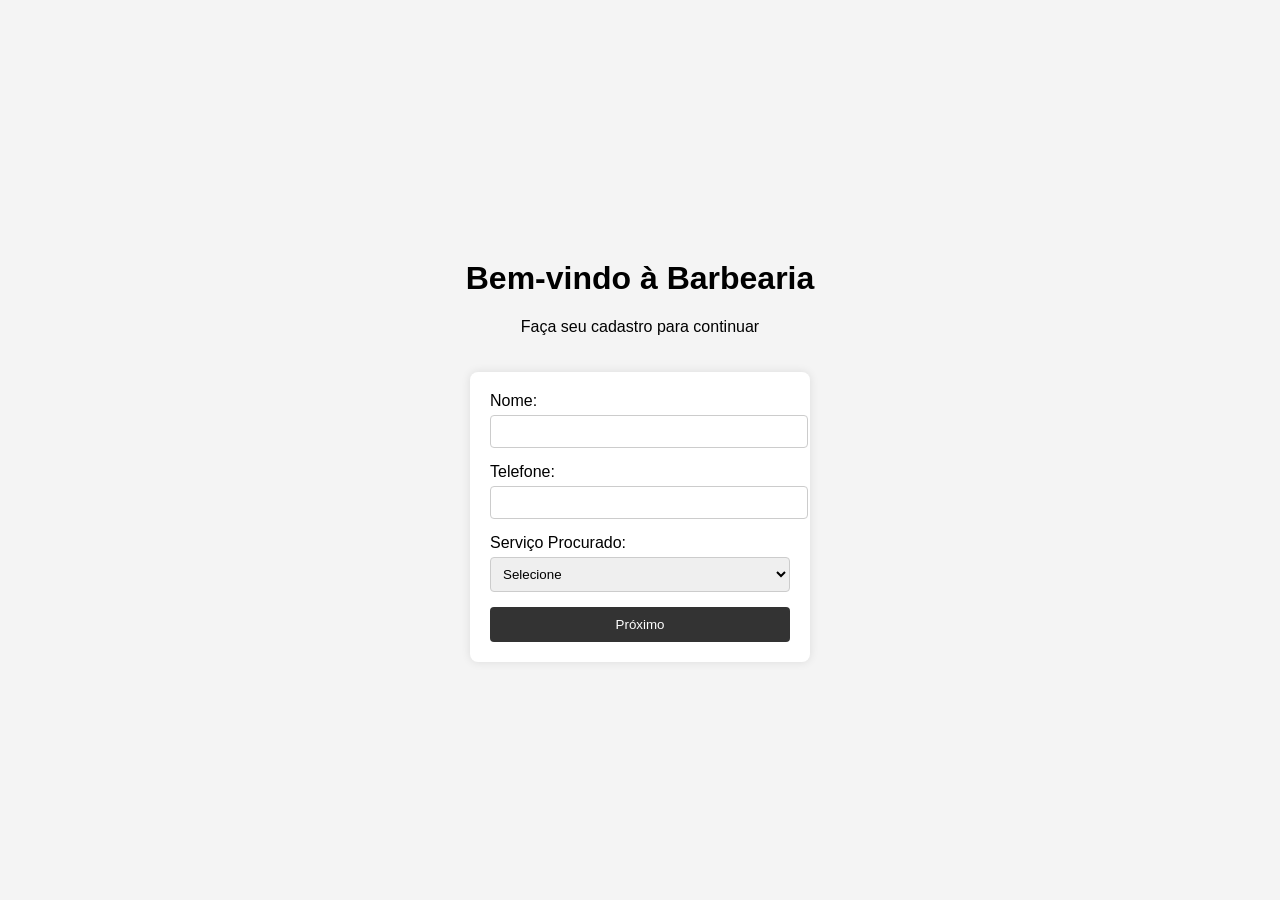
==== index.html @ 822decba "Add files via upload" ====
<!DOCTYPE html>
<html lang="pt-BR">
<head>
    <meta charset="UTF-8">
    <meta name="viewport" content="width=device-width, initial-scale=1.0">
    <title>Barbearia - Cadastro</title>
    <link rel="stylesheet" href="style1.css">
</head>
<body>
    <header>
        <h1>Bem-vindo à Barbearia</h1>
        <p>Faça seu cadastro para continuar</p>
    </header>
    <main>
        <form id="cadastroForm">
            <label for="nome">Nome:</label>
            <input type="text" id="nome" required>

            <label for="telefone">Telefone:</label>
            <input type="tel" id="telefone" required>

            <label for="servico">Serviço Procurado:</label>
            <select id="servico" required>
                <option value="">Selecione</option>
                <option value="Barba">Barba</option>
                <option value="Sombrancelha">Sombrancelha</option>
                <option value="Cortes">Cortes</option>
                <option value="Pigmentação">Pigmentação</option>
                <option value="Luzes">Luzes</option>
                <option value="Platinados">Platinados</option>
                <option value="Outros">Outros</option>
            </select>

            <button type="submit">Próximo</button>
        </form>
    </main>
    <script src="script1.js"></script>
</body>
</html>
---- style1.css ----
body {
    font-family: Arial, sans-serif;
    margin: 0;
    padding: 0;
    background-color: #f4f4f4;
    display: flex;
    flex-direction: column;
    align-items: center;
    justify-content: center;
    height: 100vh;
}

header {
    text-align: center;
    margin-bottom: 20px;
}

form {
    background: white;
    padding: 20px;
    border-radius: 8px;
    box-shadow: 0 0 10px rgba(0,0,0,0.1);
    width: 300px;
}

label {
    display: block;
    margin-bottom: 5px;
}

input, select {
    width: 100%;
    padding: 8px;
    margin-bottom: 15px;
    border: 1px solid #ccc;
    border-radius: 4px;
}

button {
    width: 100%;
    padding: 10px;
    background-color: #333;
    color: white;
    border: none;
    border-radius: 4px;
    cursor: pointer;
}

button:hover {
    background-color: #555;
}
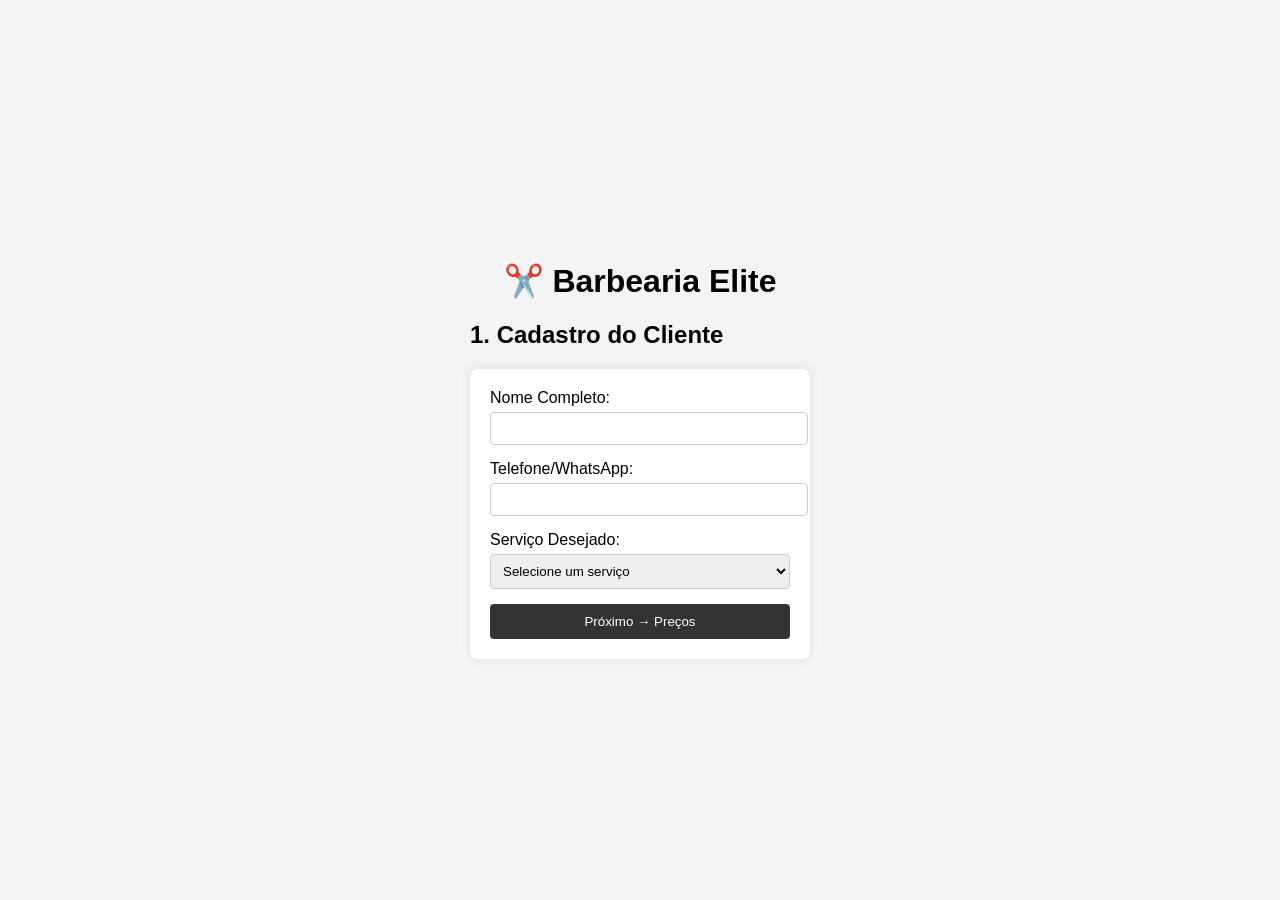
==== commit 5746ebdd: "Update index.html" ====
--- a/index.html
+++ b/index.html
@@ -3,37 +3,51 @@
 <head>
     <meta charset="UTF-8">
     <meta name="viewport" content="width=device-width, initial-scale=1.0">
-    <title>Barbearia - Cadastro</title>
+    <title>Barbearia Elite - Cadastro</title>
     <link rel="stylesheet" href="style1.css">
 </head>
 <body>
-    <header>
-        <h1>Bem-vindo à Barbearia</h1>
-        <p>Faça seu cadastro para continuar</p>
-    </header>
-    <main>
-        <form id="cadastroForm">
-            <label for="nome">Nome:</label>
-            <input type="text" id="nome" required>
+    <div class="container">
+        <header>
+            <div class="logo">
+                <h1>✂️ Barbearia Elite</h1>
+            </div>
+        </header>
 
-            <label for="telefone">Telefone:</label>
-            <input type="tel" id="telefone" required>
+        <main class="form-container">
+            <div class="form-card">
+                <h2>1. Cadastro do Cliente</h2>
+                <form id="cadastroForm">
+                    <div class="input-group">
+                        <label for="nome">Nome Completo:</label>
+                        <input type="text" id="nome" name="nome" required>
+                    </div>
+                    
+                    <div class="input-group">
+                        <label for="telefone">Telefone/WhatsApp:</label>
+                        <input type="tel" id="telefone" name="telefone" required>
+                    </div>
 
-            <label for="servico">Serviço Procurado:</label>
-            <select id="servico" required>
-                <option value="">Selecione</option>
-                <option value="Barba">Barba</option>
-                <option value="Sombrancelha">Sombrancelha</option>
-                <option value="Cortes">Cortes</option>
-                <option value="Pigmentação">Pigmentação</option>
-                <option value="Luzes">Luzes</option>
-                <option value="Platinados">Platinados</option>
-                <option value="Outros">Outros</option>
-            </select>
+                    <div class="input-group">
+                        <label>Serviço Desejado:</label>
+                        <select id="servico" name="servico" required>
+                            <option value="">Selecione um serviço</option>
+                            <option value="Barba">✂️ Barba</option>
+                            <option value="Sombrancelha">✨ Sombrancelha</option>
+                            <option value="Cortes">💇‍♂️ Cortes</option>
+                            <option value="Pigmentação">🎨 Pigmentação</option>
+                            <option value="Luzes">🌟 Luzes</option>
+                            <option value="Platinados">⭐ Platinados</option>
+                            <option value="Outros">❓ Outros</option>
+                        </select>
+                    </div>
 
-            <button type="submit">Próximo</button>
-        </form>
-    </main>
+                    <button type="submit" class="btn-next">Próximo → Preços</button>
+                </form>
+            </div>
+        </main>
+    </div>
+
     <script src="script1.js"></script>
 </body>
-</html>+</html>
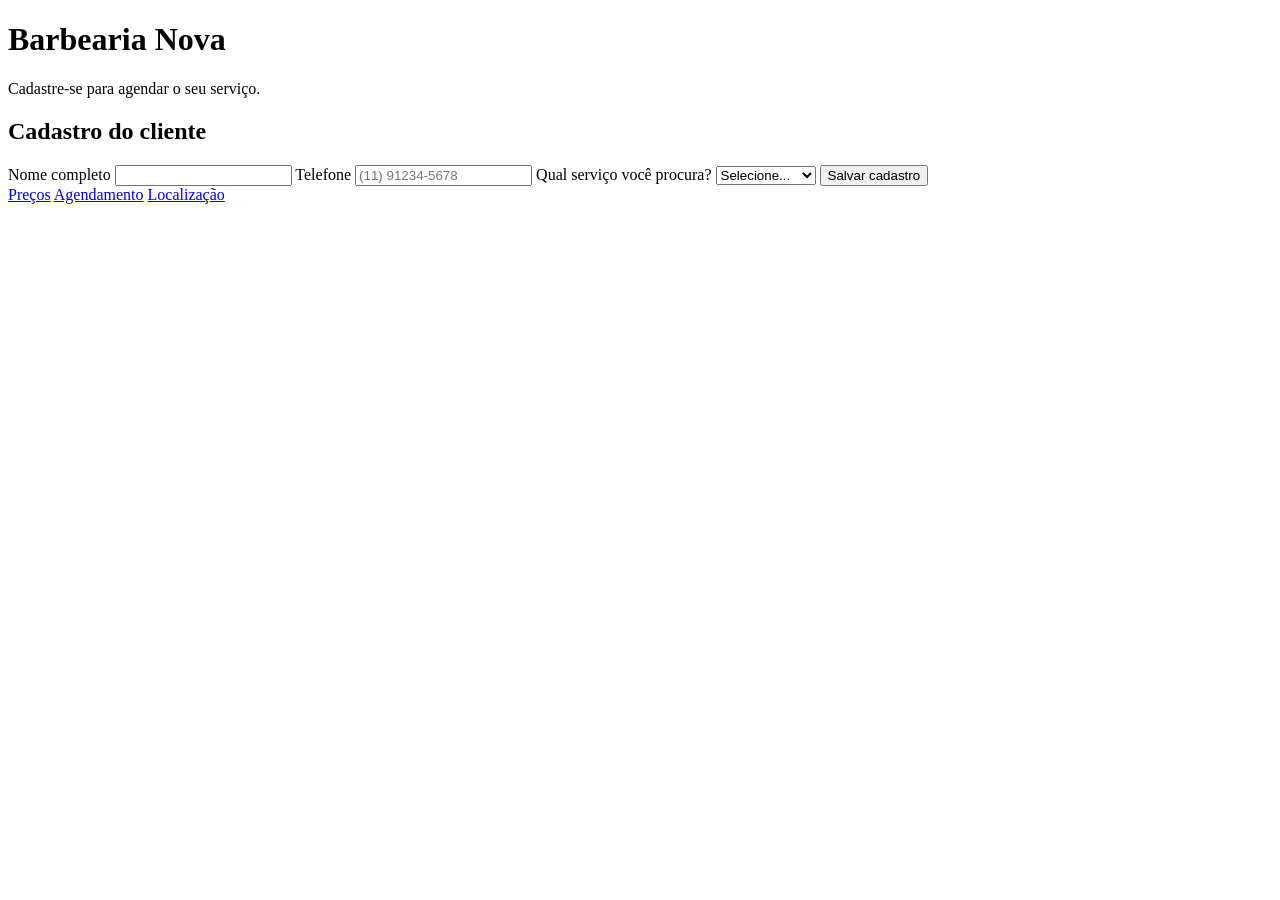
==== commit 31631905: "Add files via upload" ====
--- a/index.html
+++ b/index.html
@@ -1,53 +1,50 @@
 <!DOCTYPE html>
 <html lang="pt-BR">
 <head>
-    <meta charset="UTF-8">
-    <meta name="viewport" content="width=device-width, initial-scale=1.0">
-    <title>Barbearia Elite - Cadastro</title>
-    <link rel="stylesheet" href="style1.css">
+  <meta charset="UTF-8">
+  <meta name="viewport" content="width=device-width, initial-scale=1.0">
+  <title>Barbearia - Cadastro</title>
+  <link rel="stylesheet" href="css/style.css">
 </head>
 <body>
-    <div class="container">
-        <header>
-            <div class="logo">
-                <h1>✂️ Barbearia Elite</h1>
-            </div>
-        </header>
+  <header>
+    <h1>Barbearia Nova</h1>
+    <p>Cadastre-se para agendar o seu serviço.</p>
+  </header>
 
-        <main class="form-container">
-            <div class="form-card">
-                <h2>1. Cadastro do Cliente</h2>
-                <form id="cadastroForm">
-                    <div class="input-group">
-                        <label for="nome">Nome Completo:</label>
-                        <input type="text" id="nome" name="nome" required>
-                    </div>
-                    
-                    <div class="input-group">
-                        <label for="telefone">Telefone/WhatsApp:</label>
-                        <input type="tel" id="telefone" name="telefone" required>
-                    </div>
+  <main>
+    <section class="card">
+      <h2>Cadastro do cliente</h2>
+      <form id="formCadastro">
+        <label for="nome">Nome completo</label>
+        <input type="text" id="nome" name="nome" required>
 
-                    <div class="input-group">
-                        <label>Serviço Desejado:</label>
-                        <select id="servico" name="servico" required>
-                            <option value="">Selecione um serviço</option>
-                            <option value="Barba">✂️ Barba</option>
-                            <option value="Sombrancelha">✨ Sombrancelha</option>
-                            <option value="Cortes">💇‍♂️ Cortes</option>
-                            <option value="Pigmentação">🎨 Pigmentação</option>
-                            <option value="Luzes">🌟 Luzes</option>
-                            <option value="Platinados">⭐ Platinados</option>
-                            <option value="Outros">❓ Outros</option>
-                        </select>
-                    </div>
+        <label for="telefone">Telefone</label>
+        <input type="tel" id="telefone" name="telefone" placeholder="(11) 91234-5678" required>
 
-                    <button type="submit" class="btn-next">Próximo → Preços</button>
-                </form>
-            </div>
-        </main>
-    </div>
+        <label for="servico">Qual serviço você procura?</label>
+        <select id="servico" name="servico" required>
+          <option value="">Selecione...</option>
+          <option value="Barba">Barba</option>
+          <option value="Sobrancelha">Sobrancelha</option>
+          <option value="Cortes">Cortes</option>
+          <option value="Pigmentação">Pigmentação</option>
+          <option value="Luzes">Luzes</option>
+          <option value="Platinados">Platinados</option>
+          <option value="Outros">Outros</option>
+        </select>
 
-    <script src="script1.js"></script>
+        <button type="submit">Salvar cadastro</button>
+      </form>
+    </section>
+
+    <nav class="menu">
+      <a href="prices.html">Preços</a>
+      <a href="schedule.html">Agendamento</a>
+      <a href="location.html">Localização</a>
+    </nav>
+  </main>
+
+  <script src="js/script.js"></script>
 </body>
 </html>
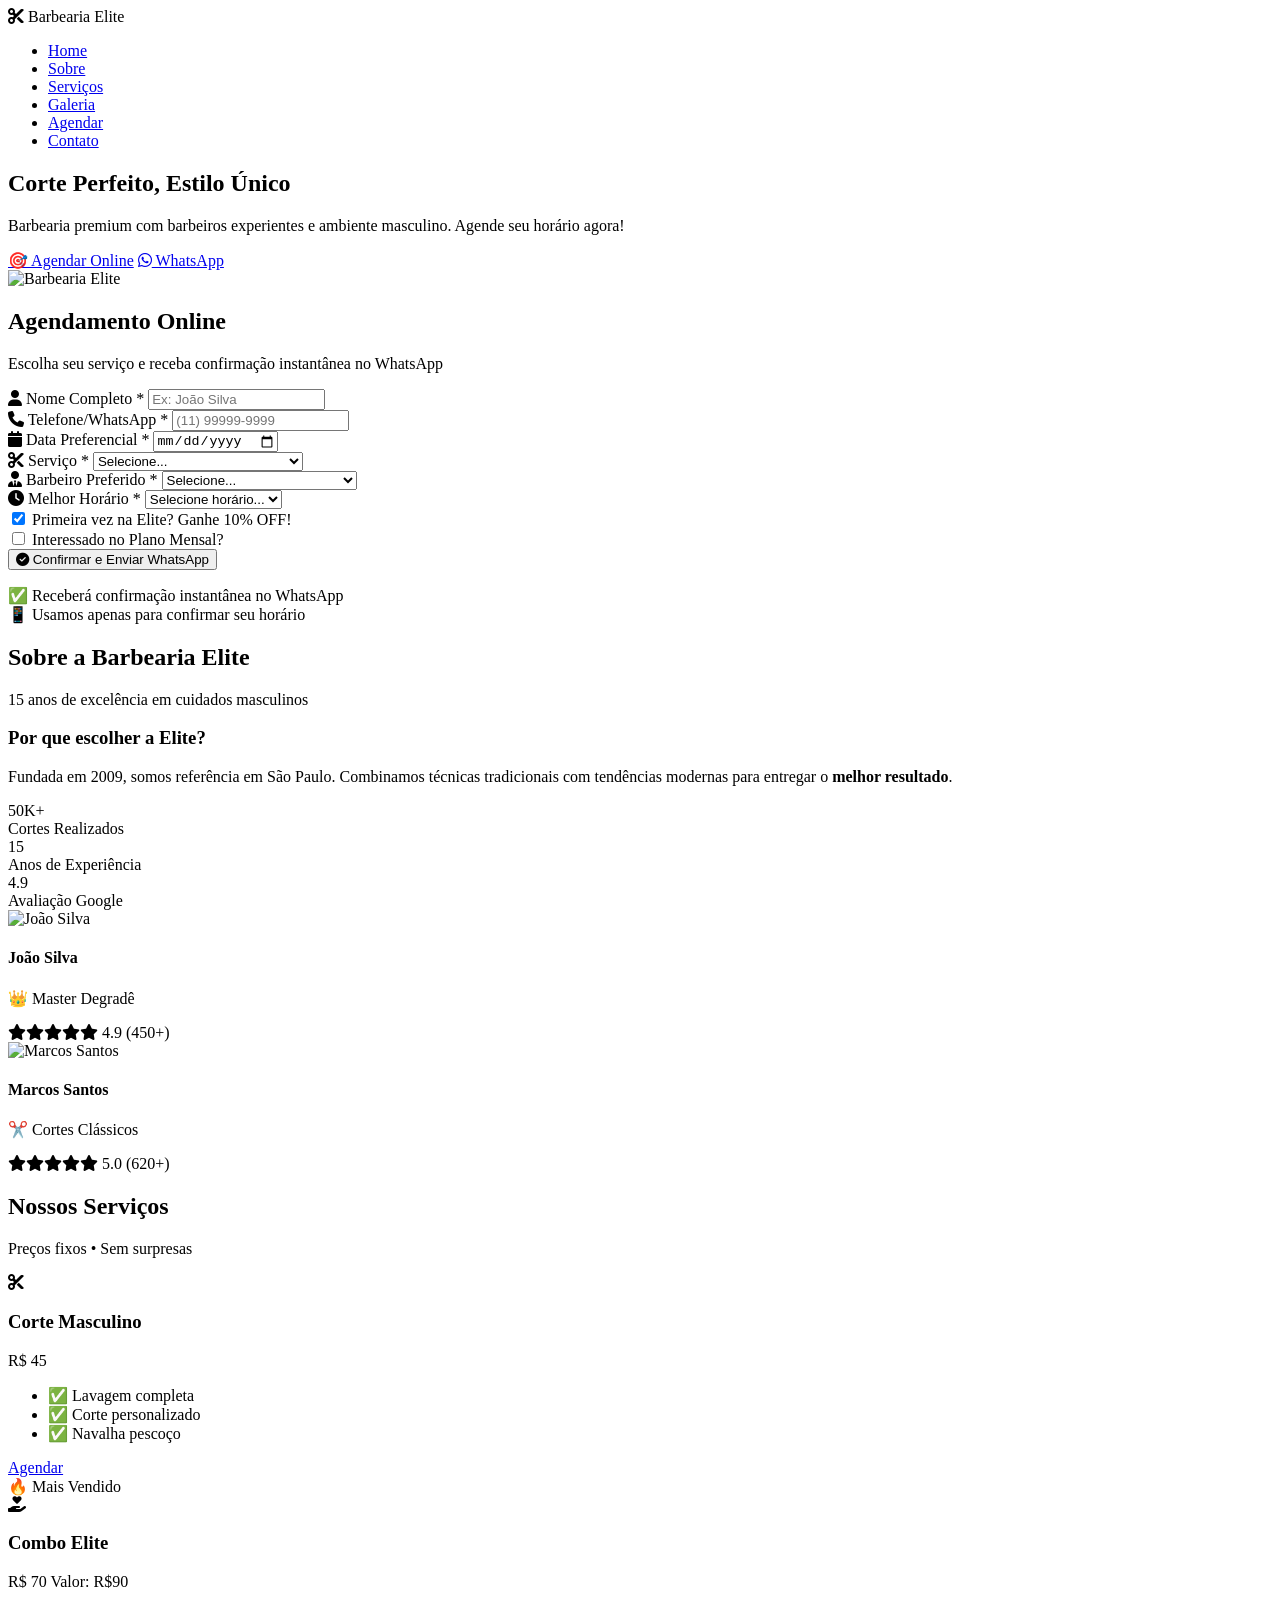
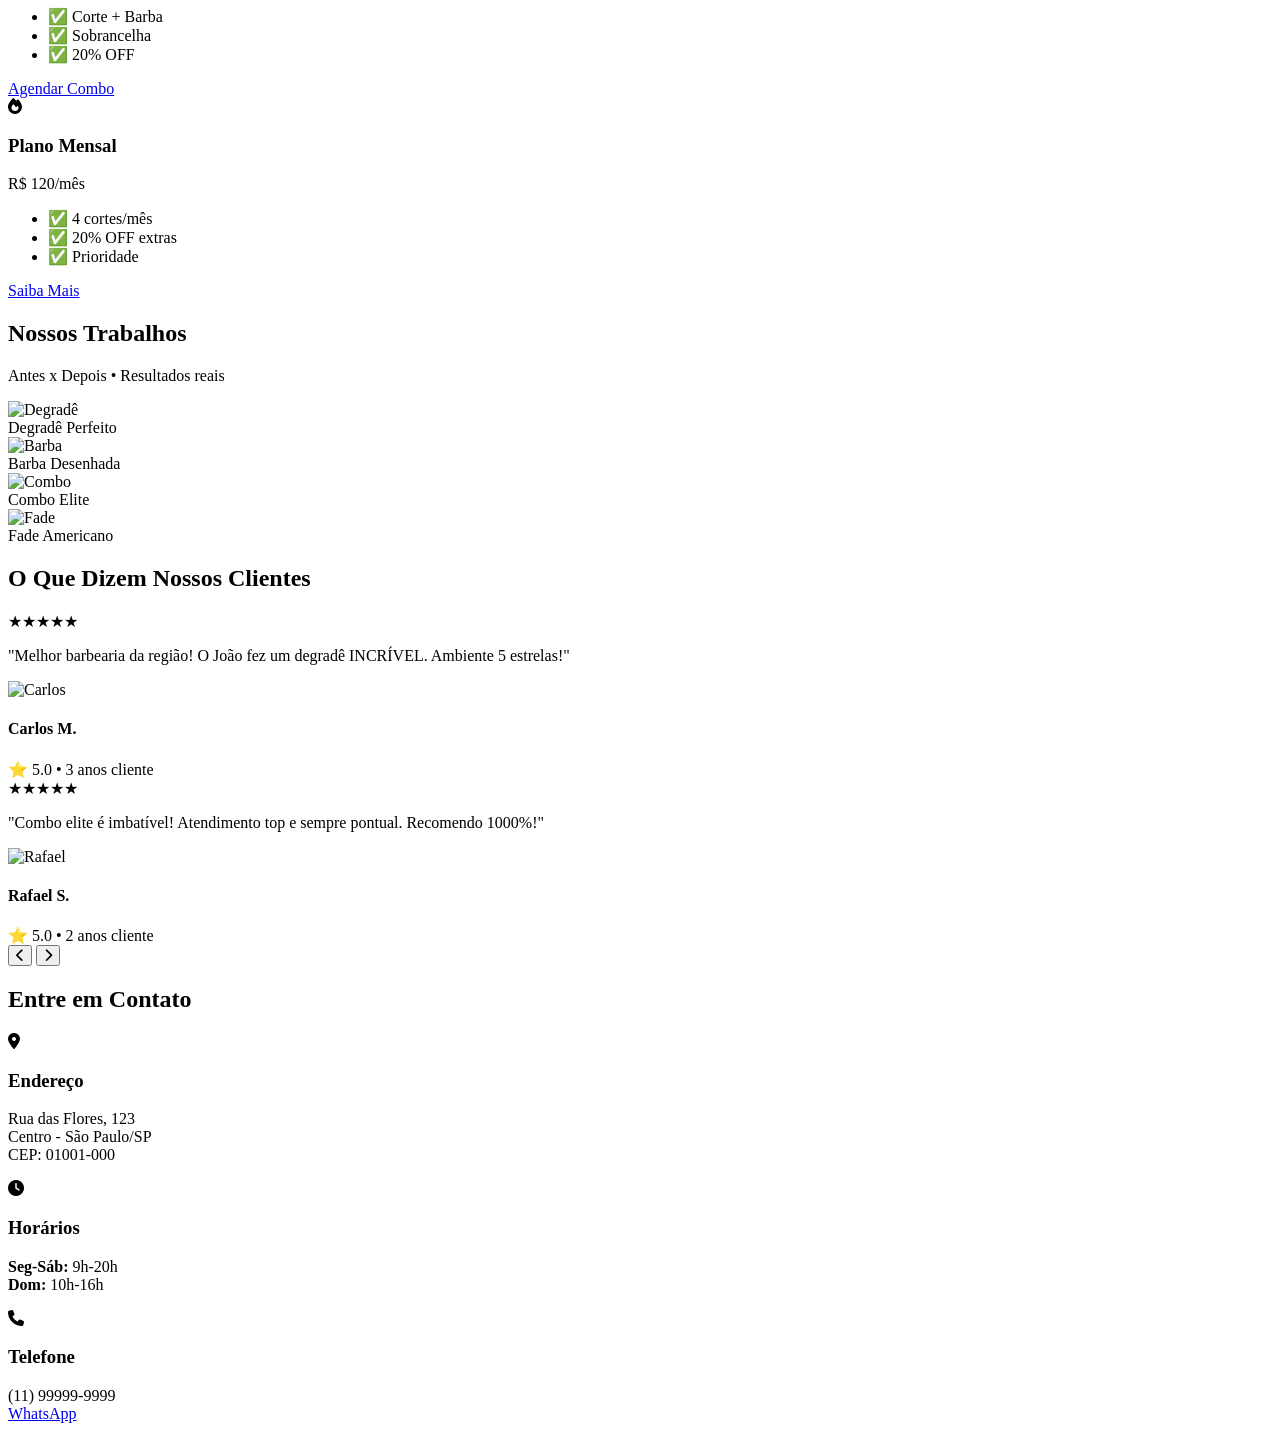
==== commit 213a387e: "Create index.html" ====
--- a/index.html
+++ b/index.html
@@ -1,50 +1,367 @@
-<!DOCTYPE html>
-<html lang="pt-BR">
-<head>
-  <meta charset="UTF-8">
-  <meta name="viewport" content="width=device-width, initial-scale=1.0">
-  <title>Barbearia - Cadastro</title>
-  <link rel="stylesheet" href="css/style.css">
-</head>
-<body>
-  <header>
-    <h1>Barbearia Nova</h1>
-    <p>Cadastre-se para agendar o seu serviço.</p>
-  </header>
-
-  <main>
-    <section class="card">
-      <h2>Cadastro do cliente</h2>
-      <form id="formCadastro">
-        <label for="nome">Nome completo</label>
-        <input type="text" id="nome" name="nome" required>
-
-        <label for="telefone">Telefone</label>
-        <input type="tel" id="telefone" name="telefone" placeholder="(11) 91234-5678" required>
-
-        <label for="servico">Qual serviço você procura?</label>
-        <select id="servico" name="servico" required>
-          <option value="">Selecione...</option>
-          <option value="Barba">Barba</option>
-          <option value="Sobrancelha">Sobrancelha</option>
-          <option value="Cortes">Cortes</option>
-          <option value="Pigmentação">Pigmentação</option>
-          <option value="Luzes">Luzes</option>
-          <option value="Platinados">Platinados</option>
-          <option value="Outros">Outros</option>
-        </select>
-
-        <button type="submit">Salvar cadastro</button>
-      </form>
-    </section>
-
-    <nav class="menu">
-      <a href="prices.html">Preços</a>
-      <a href="schedule.html">Agendamento</a>
-      <a href="location.html">Localização</a>
-    </nav>
-  </main>
-
-  <script src="js/script.js"></script>
-</body>
-</html>
+<!DOCTYPE html>
+<html lang="pt-BR">
+<head>
+    <meta charset="UTF-8">
+    <meta name="viewport" content="width=device-width, initial-scale=1.0">
+    <title>Barbearia Elite - Corte Perfeito, Estilo Único</title>
+    <meta name="description" content="Barbearia premium com agendamento online, cortes modernos e barbas impecáveis. Agende agora!">
+    
+    <!-- Google Fonts -->
+    <link href="https://fonts.googleapis.com/css2?family=Poppins:wght@300;400;500;600;700&display=swap" rel="stylesheet">
+    <!-- Font Awesome -->
+    <link rel="stylesheet" href="https://cdnjs.cloudflare.com/ajax/libs/font-awesome/6.4.0/css/all.min.css">
+    <!-- SweetAlert2 -->
+    <script src="https://cdn.jsdelivr.net/npm/sweetalert2@11"></script>
+    <!-- CSS -->
+    <link rel="stylesheet" href="css/style.css">
+</head>
+<body>
+    <!-- Header -->
+    <header class="header">
+        <nav class="navbar">
+            <div class="nav-container">
+                <div class="logo">
+                    <i class="fas fa-cut"></i>
+                    <span>Barbearia Elite</span>
+                </div>
+                <ul class="nav-menu">
+                    <li><a href="#home">Home</a></li>
+                    <li><a href="#sobre">Sobre</a></li>
+                    <li><a href="#servicos">Serviços</a></li>
+                    <li><a href="#galeria">Galeria</a></li>
+                    <li><a href="#agendamento">Agendar</a></li>
+                    <li><a href="#contato">Contato</a></li>
+                </ul>
+                <div class="hamburger">
+                    <span></span>
+                    <span></span>
+                    <span></span>
+                </div>
+            </div>
+        </nav>
+    </header>
+
+    <!-- Hero Section -->
+    <section id="home" class="hero">
+        <div class="hero-content">
+            <h1>Corte Perfeito, <span class="highlight">Estilo Único</span></h1>
+            <p>Barbearia premium com barbeiros experientes e ambiente masculino. Agende seu horário agora!</p>
+            <div class="hero-buttons">
+                <a href="#agendamento" class="btn-primary">🎯 Agendar Online</a>
+                <a href="https://wa.me/5511999999999?text=Olá! Quero agendar um horário na Barbearia Elite!" class="btn-secondary" target="_blank">
+                    <i class="fab fa-whatsapp"></i> WhatsApp
+                </a>
+            </div>
+        </div>
+        <div class="hero-image">
+            <img src="https://images.unsplash.com/photo-1578631611826-1e5b429c1670?ixlib=rb-4.0.3&auto=format&fit=crop&w=600&q=80" alt="Barbearia Elite" loading="lazy">
+        </div>
+    </section>
+
+    <!-- Agendamento Section -->
+    <section id="agendamento" class="agendamento">
+        <div class="container">
+            <div class="section-header">
+                <h2>Agendamento Online</h2>
+                <p class="section-subtitle">Escolha seu serviço e receba confirmação instantânea no WhatsApp</p>
+            </div>
+            
+            <div class="agendamento-form">
+                <form id="bookingForm">
+                    <div class="form-group">
+                        <label><i class="fas fa-user"></i> Nome Completo *</label>
+                        <input type="text" id="nome" placeholder="Ex: João Silva" required>
+                    </div>
+                    
+                    <div class="form-row">
+                        <div class="form-group">
+                            <label><i class="fas fa-phone"></i> Telefone/WhatsApp *</label>
+                            <input type="tel" id="telefone" placeholder="(11) 99999-9999" required>
+                        </div>
+                        <div class="form-group">
+                            <label><i class="fas fa-calendar"></i> Data Preferencial *</label>
+                            <input type="date" id="data" required>
+                        </div>
+                    </div>
+                    
+                    <div class="form-row">
+                        <div class="form-group">
+                            <label><i class="fas fa-scissors"></i> Serviço *</label>
+                            <select id="servico" required>
+                                <option value="">Selecione...</option>
+                                <option value="Corte Masculino - R$45">Corte Masculino - R$45</option>
+                                <option value="Barba - R$35">Barba - R$35</option>
+                                <option value="Combo Corte+Barba - R$70">Combo Corte+Barba - R$70 🔥</option>
+                                <option value="Degradê - R$50">Degradê - R$50</option>
+                            </select>
+                        </div>
+                        <div class="form-group">
+                            <label><i class="fas fa-user-tie"></i> Barbeiro Preferido *</label>
+                            <select id="barbeiro" required>
+                                <option value="">Selecione...</option>
+                                <option value="João Silva - Master Degradê">👑 João Silva (Degradê)</option>
+                                <option value="Marcos Santos - Clássico">✂️ Marcos Santos (Clássico)</option>
+                                <option value="Lucas Costa - Moderno">💈 Lucas Costa (Moderno)</option>
+                            </select>
+                        </div>
+                    </div>
+                    
+                    <div class="form-group">
+                        <label><i class="fas fa-clock"></i> Melhor Horário *</label>
+                        <select id="horario" required>
+                            <option value="">Selecione horário...</option>
+                            <option value="09:00">🌅 09:00</option>
+                            <option value="10:00">🌅 10:00</option>
+                            <option value="11:00">🌅 11:00</option>
+                            <option value="14:00">🌞 14:00</option>
+                            <option value="15:00">🌞 15:00</option>
+                            <option value="16:00">🌞 16:00</option>
+                            <option value="17:00">🌇 17:00</option>
+                            <option value="18:00">🌇 18:00</option>
+                        </select>
+                    </div>
+                    
+                    <div class="form-row">
+                        <div class="form-group checkbox-group">
+                            <label class="checkbox-label">
+                                <input type="checkbox" id="primeiraVez" checked>
+                                <span class="checkmark"></span>
+                                Primeira vez na Elite? Ganhe 10% OFF!
+                            </label>
+                        </div>
+                        <div class="form-group checkbox-group">
+                            <label class="checkbox-label">
+                                <input type="checkbox" id="planoMensal">
+                                <span class="checkmark"></span>
+                                Interessado no Plano Mensal?
+                            </label>
+                        </div>
+                    </div>
+                    
+                    <button type="submit" class="btn-primary full-width">
+                        <i class="fas fa-check-circle"></i> Confirmar e Enviar WhatsApp
+                    </button>
+                    <p class="form-info">
+                        ✅ Receberá confirmação instantânea no WhatsApp<br>
+                        📱 Usamos apenas para confirmar seu horário
+                    </p>
+                </form>
+            </div>
+        </div>
+    </section>
+
+    <!-- Sobre Section -->
+    <section id="sobre" class="sobre">
+        <div class="container">
+            <div class="section-header">
+                <h2>Sobre a Barbearia Elite</h2>
+                <p>15 anos de excelência em cuidados masculinos</p>
+            </div>
+            
+            <div class="sobre-content">
+                <div class="sobre-text">
+                    <h3>Por que escolher a <span class="highlight">Elite?</span></h3>
+                    <p>Fundada em 2009, somos referência em São Paulo. Combinamos técnicas tradicionais com tendências modernas para entregar o <strong>melhor resultado</strong>.</p>
+                    
+                    <div class="stats">
+                        <div class="stat">
+                            <div class="stat-number">50K+</div>
+                            <div class="stat-label">Cortes Realizados</div>
+                        </div>
+                        <div class="stat">
+                            <div class="stat-number">15</div>
+                            <div class="stat-label">Anos de Experiência</div>
+                        </div>
+                        <div class="stat">
+                            <div class="stat-number">4.9</div>
+                            <div class="stat-label">Avaliação Google</div>
+                        </div>
+                    </div>
+                </div>
+                
+                <div class="equipe">
+                    <div class="barbeiro-card">
+                        <div class="barbeiro-avatar">
+                            <img src="https://images.unsplash.com/photo-1507003211169-0a1dd7228f2d?ixlib=rb-4.0.3&fit=crop&w=150&h=150" alt="João Silva" loading="lazy">
+                            <div class="status-online"></div>
+                        </div>
+                        <h4>João Silva</h4>
+                        <p>👑 Master Degradê</p>
+                        <div class="rating">
+                            <i class="fas fa-star"></i><i class="fas fa-star"></i><i class="fas fa-star"></i><i class="fas fa-star"></i><i class="fas fa-star"></i>
+                            <span>4.9 (450+)</span>
+                        </div>
+                    </div>
+                    <div class="barbeiro-card">
+                        <div class="barbeiro-avatar">
+                            <img src="https://images.unsplash.com/photo-1500648767791-00dcc994a43e?ixlib=rb-4.0.3&fit=crop&w=150&h=150" alt="Marcos Santos" loading="lazy">
+                            <div class="status-online"></div>
+                        </div>
+                        <h4>Marcos Santos</h4>
+                        <p>✂️ Cortes Clássicos</p>
+                        <div class="rating">
+                            <i class="fas fa-star"></i><i class="fas fa-star"></i><i class="fas fa-star"></i><i class="fas fa-star"></i><i class="fas fa-star"></i>
+                            <span>5.0 (620+)</span>
+                        </div>
+                    </div>
+                </div>
+            </div>
+        </div>
+    </section>
+
+    <!-- Serviços -->
+    <section id="servicos" class="servicos">
+        <div class="container">
+            <div class="section-header">
+                <h2>Nossos Serviços</h2>
+                <p>Preços fixos • Sem surpresas</p>
+            </div>
+            <div class="servicos-grid">
+                <div class="servico-card">
+                    <div class="servico-icon">
+                        <i class="fas fa-scissors"></i>
+                    </div>
+                    <h3>Corte Masculino</h3>
+                    <div class="preco">R$ 45</div>
+                    <ul>
+                        <li>✅ Lavagem completa</li>
+                        <li>✅ Corte personalizado</li>
+                        <li>✅ Navalha pescoço</li>
+                    </ul>
+                    <a href="#agendamento" class="btn-agendar">Agendar</a>
+                </div>
+                <div class="servico-card popular">
+                    <div class="popular-badge">🔥 Mais Vendido</div>
+                    <div class="servico-icon">
+                        <i class="fas fa-hand-holding-heart"></i>
+                    </div>
+                    <h3>Combo Elite</h3>
+                    <div class="preco">R$ 70 <span>Valor: R$90</span></div>
+                    <ul>
+                        <li>✅ Corte + Barba</li>
+                        <li>✅ Sobrancelha</li>
+                        <li>✅ 20% OFF</li>
+                    </ul>
+                    <a href="#agendamento" class="btn-agendar">Agendar Combo</a>
+                </div>
+                <div class="servico-card">
+                    <div class="servico-icon">
+                        <i class="fas fa-fire"></i>
+                    </div>
+                    <h3>Plano Mensal</h3>
+                    <div class="preco">R$ 120<span>/mês</span></div>
+                    <ul>
+                        <li>✅ 4 cortes/mês</li>
+                        <li>✅ 20% OFF extras</li>
+                        <li>✅ Prioridade</li>
+                    </ul>
+                    <a href="https://wa.me/5511999999999?text=Olá! Quero saber do Plano Mensal!" class="btn-agendar" target="_blank">Saiba Mais</a>
+                </div>
+            </div>
+        </div>
+    </section>
+
+    <!-- Galeria -->
+    <section id="galeria" class="galeria">
+        <div class="container">
+            <div class="section-header">
+                <h2>Nossos Trabalhos</h2>
+                <p>Antes x Depois • Resultados reais</p>
+            </div>
+            <div class="galeria-grid">
+                <div class="galeria-item">
+                    <img src="https://images.unsplash.com/photo-1600585154340-be6161a56a0c?ixlib=rb-4.0.3&auto=format&fit=crop&w=400&h=300&q=80" alt="Degradê" loading="lazy">
+                    <div class="galeria-overlay">
+                        <span>Degradê Perfeito</span>
+                    </div>
+                </div>
+                <div class="galeria-item">
+                    <img src="https://images.unsplash.com/photo-1612813282357-2ea4c1ab691b?ixlib=rb-4.0.3&auto=format&fit=crop&w=400&h=300&q=80" alt="Barba" loading="lazy">
+                    <div class="galeria-overlay">
+                        <span>Barba Desenhada</span>
+                    </div>
+                </div>
+                <div class="galeria-item">
+                    <img src="https://images.unsplash.com/photo-1578631611826-1e5b429c1670?ixlib=rb-4.0.3&auto=format&fit=crop&w=400&h=300&q=80" alt="Combo" loading="lazy">
+                    <div class="galeria-overlay">
+                        <span>Combo Elite</span>
+                    </div>
+                </div>
+                <div class="galeria-item">
+                    <img src="https://images.unsplash.com/photo-1624780349365-3defee8b8f12?ixlib=rb-4.0.3&auto=format&fit=crop&w=400&h=300&q=80" alt="Fade" loading="lazy">
+                    <div class="galeria-overlay">
+                        <span>Fade Americano</span>
+                    </div>
+                </div>
+            </div>
+        </div>
+    </section>
+
+    <!-- Depoimentos -->
+    <section class="depoimentos">
+        <div class="container">
+            <div class="section-header">
+                <h2>O Que Dizem Nossos Clientes</h2>
+            </div>
+            <div class="depoimentos-container">
+                <div class="depoimento active">
+                    <div class="estrelas">
+                        ★★★★★
+                    </div>
+                    <p>"Melhor barbearia da região! O João fez um degradê INCRÍVEL. Ambiente 5 estrelas!"</p>
+                    <div class="cliente">
+                        <img src="https://images.unsplash.com/photo-1507003211169-0a1dd7228f2d?w=50&h=50&fit=crop" alt="Carlos">
+                        <div>
+                            <h4>Carlos M.</h4>
+                            <span>⭐ 5.0 • 3 anos cliente</span>
+                        </div>
+                    </div>
+                </div>
+                <div class="depoimento">
+                    <div class="estrelas">
+                        ★★★★★
+                    </div>
+                    <p>"Combo elite é imbatível! Atendimento top e sempre pontual. Recomendo 1000%!"</p>
+                    <div class="cliente">
+                        <img src="https://images.unsplash.com/photo-1500648767791-00dcc994a43e?w=50&h=50&fit=crop" alt="Rafael">
+                        <div>
+                            <h4>Rafael S.</h4>
+                            <span>⭐ 5.0 • 2 anos cliente</span>
+                        </div>
+                    </div>
+                </div>
+            </div>
+            <div class="depoimentos-nav">
+                <button class="nav-btn prev"><i class="fas fa-chevron-left"></i></button>
+                <button class="nav-btn next"><i class="fas fa-chevron-right"></i></button>
+            </div>
+        </div>
+    </section>
+
+    <!-- Contato -->
+    <section id="contato" class="contato">
+        <div class="container">
+            <div class="section-header">
+                <h2>Entre em Contato</h2>
+            </div>
+            <div class="contato-grid">
+                <div class="contato-card">
+                    <i class="fas fa-map-marker-alt"></i>
+                    <h3>Endereço</h3>
+                    <p>Rua das Flores, 123<br>Centro - São Paulo/SP<br>CEP: 01001-000</p>
+                </div>
+                <div class="contato-card">
+                    <i class="fas fa-clock"></i>
+                    <h3>Horários</h3>
+                    <p><strong>Seg-Sáb:</strong> 9h-20h<br><strong>Dom:</strong> 10h-16h</p>
+                </div>
+                <div class="contato-card">
+                    <i class="fas fa-phone"></i>
+                    <h3>Telefone</h3>
+                    <p>(11) 99999-9999<br><a href="https://wa.me/5511999999999" target="_blank">WhatsApp</a></p>
+                </div>
+            </div>
+        </div>
+    </section>
+</body>
+</html>
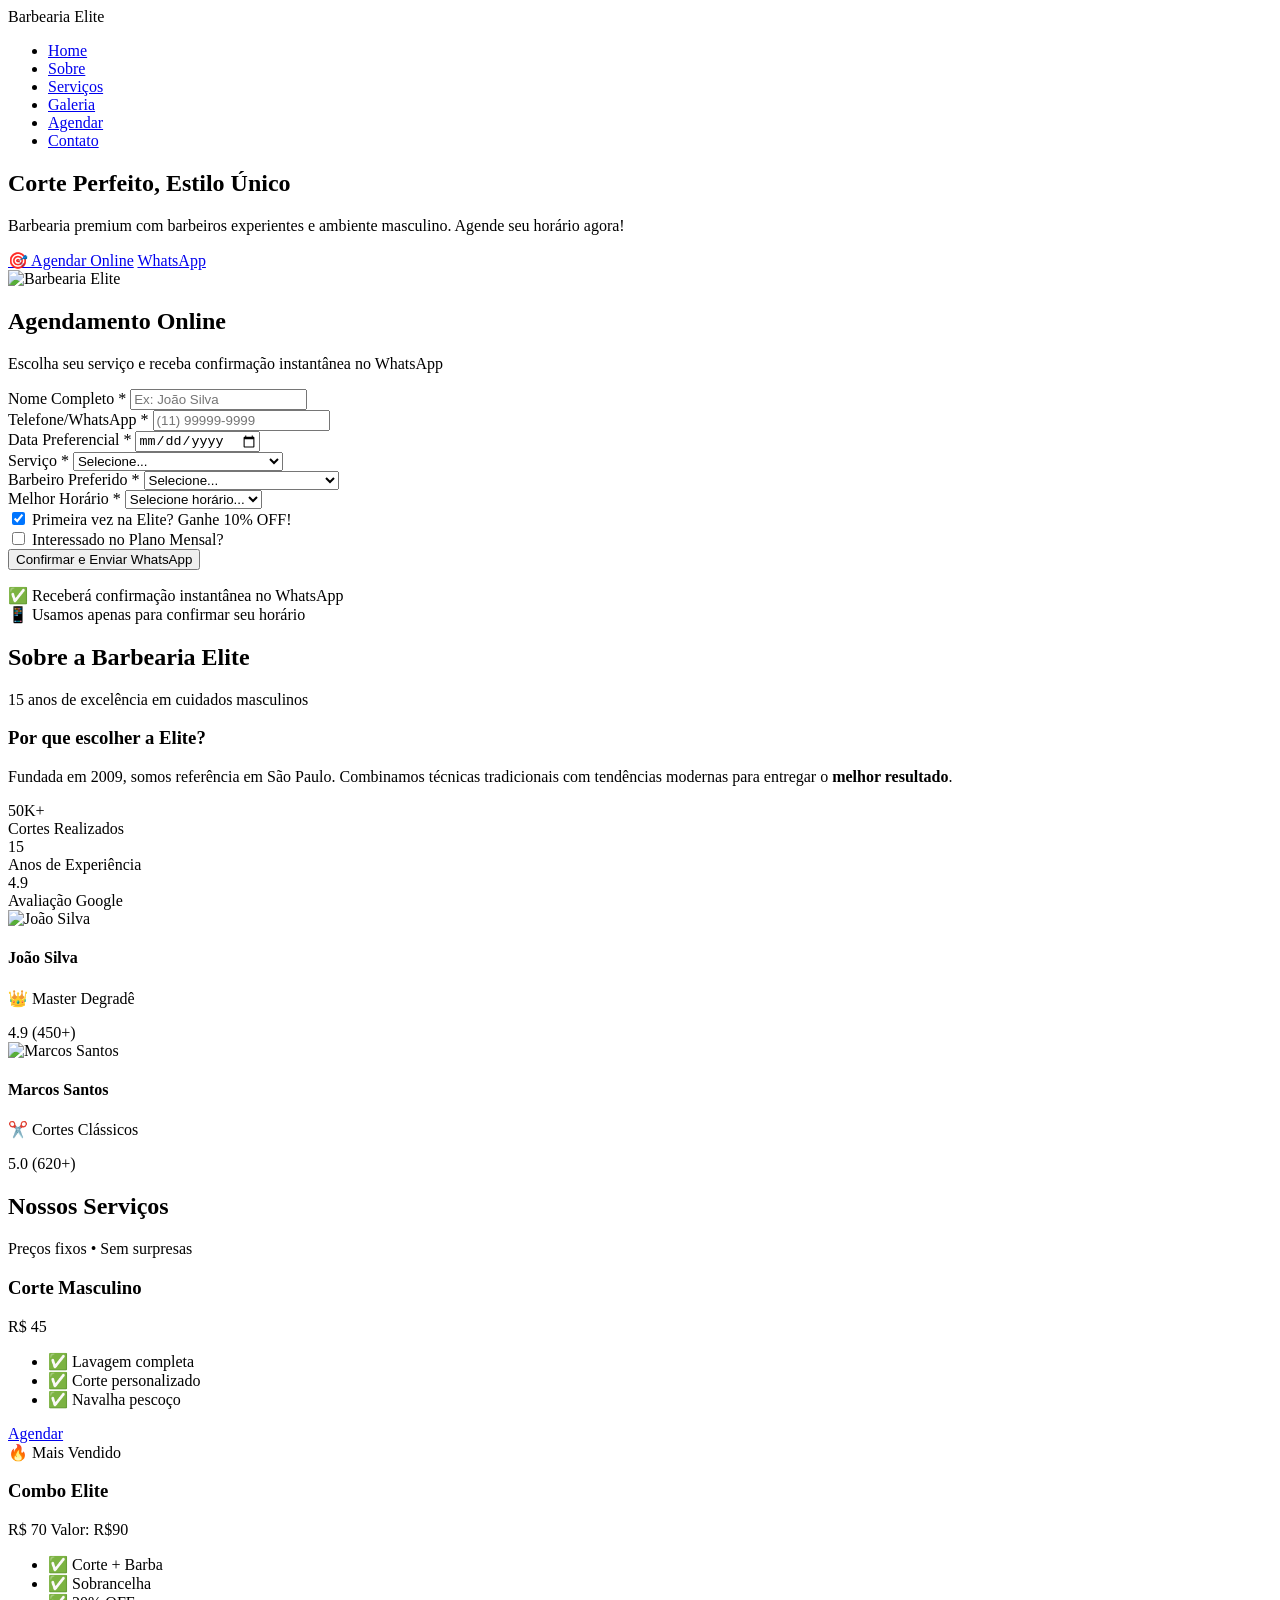
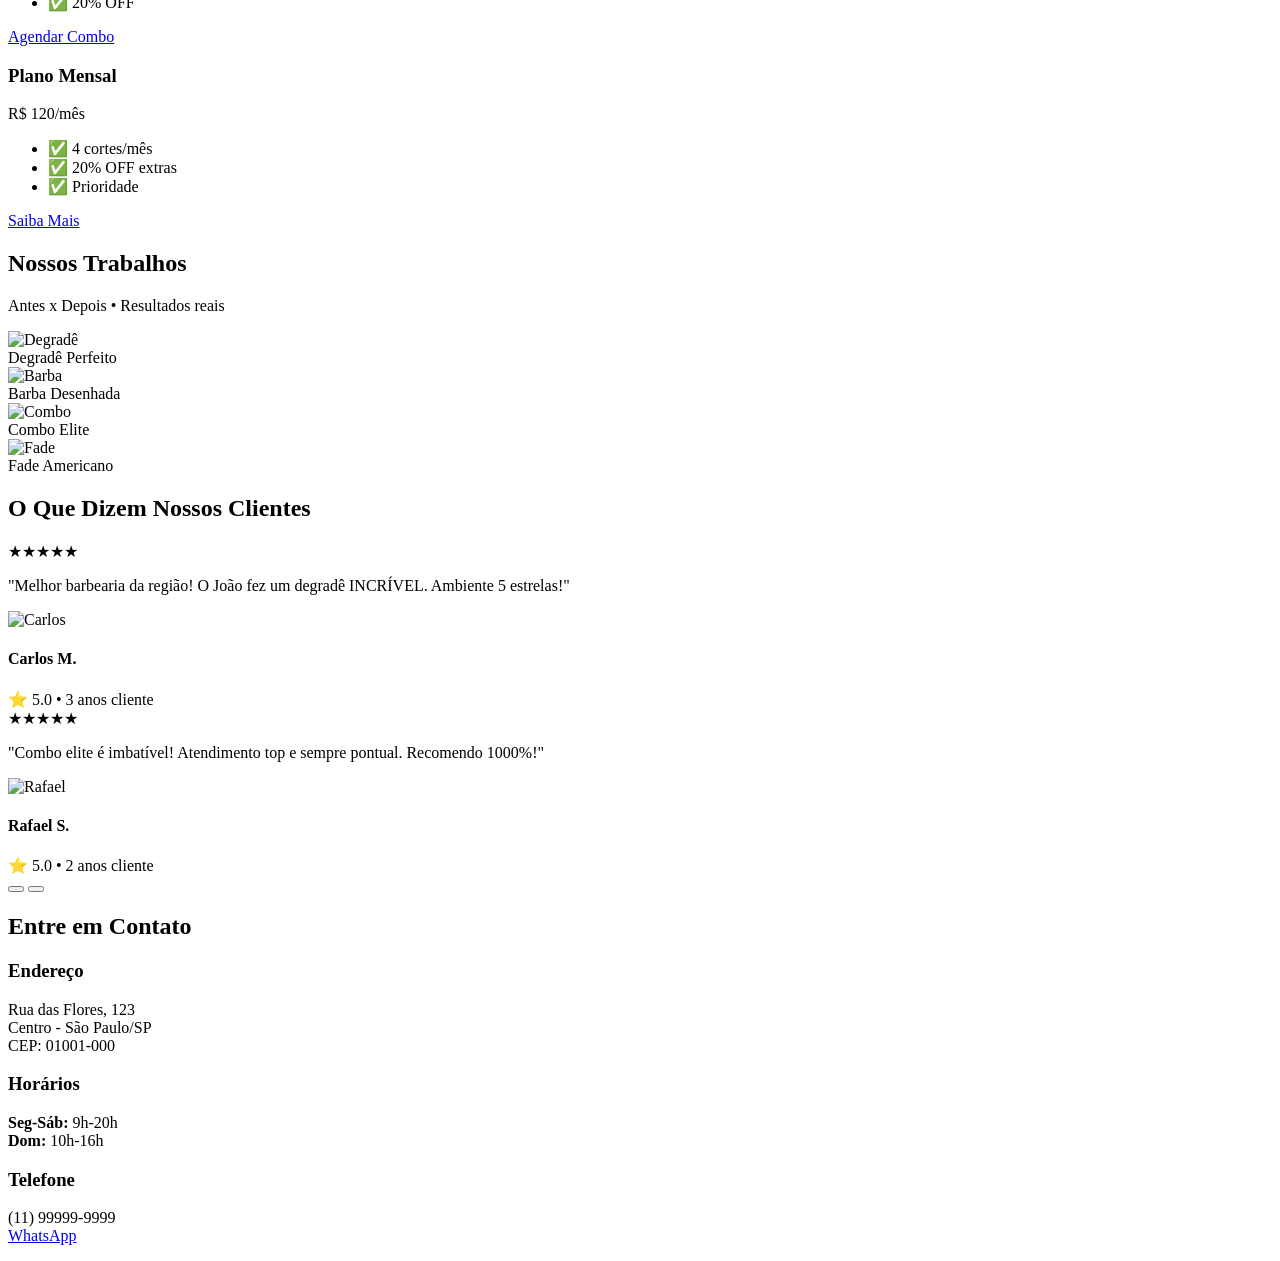
==== commit 186bcbb8: "Update index.html" ====
--- a/index.html
+++ b/index.html
@@ -3,17 +3,10 @@
 <head>
     <meta charset="UTF-8">
     <meta name="viewport" content="width=device-width, initial-scale=1.0">
+    <link rel=”stylesheet” href=”style.css”>
     <title>Barbearia Elite - Corte Perfeito, Estilo Único</title>
     <meta name="description" content="Barbearia premium com agendamento online, cortes modernos e barbas impecáveis. Agende agora!">
     
-    <!-- Google Fonts -->
-    <link href="https://fonts.googleapis.com/css2?family=Poppins:wght@300;400;500;600;700&display=swap" rel="stylesheet">
-    <!-- Font Awesome -->
-    <link rel="stylesheet" href="https://cdnjs.cloudflare.com/ajax/libs/font-awesome/6.4.0/css/all.min.css">
-    <!-- SweetAlert2 -->
-    <script src="https://cdn.jsdelivr.net/npm/sweetalert2@11"></script>
-    <!-- CSS -->
-    <link rel="stylesheet" href="css/style.css">
 </head>
 <body>
     <!-- Header -->
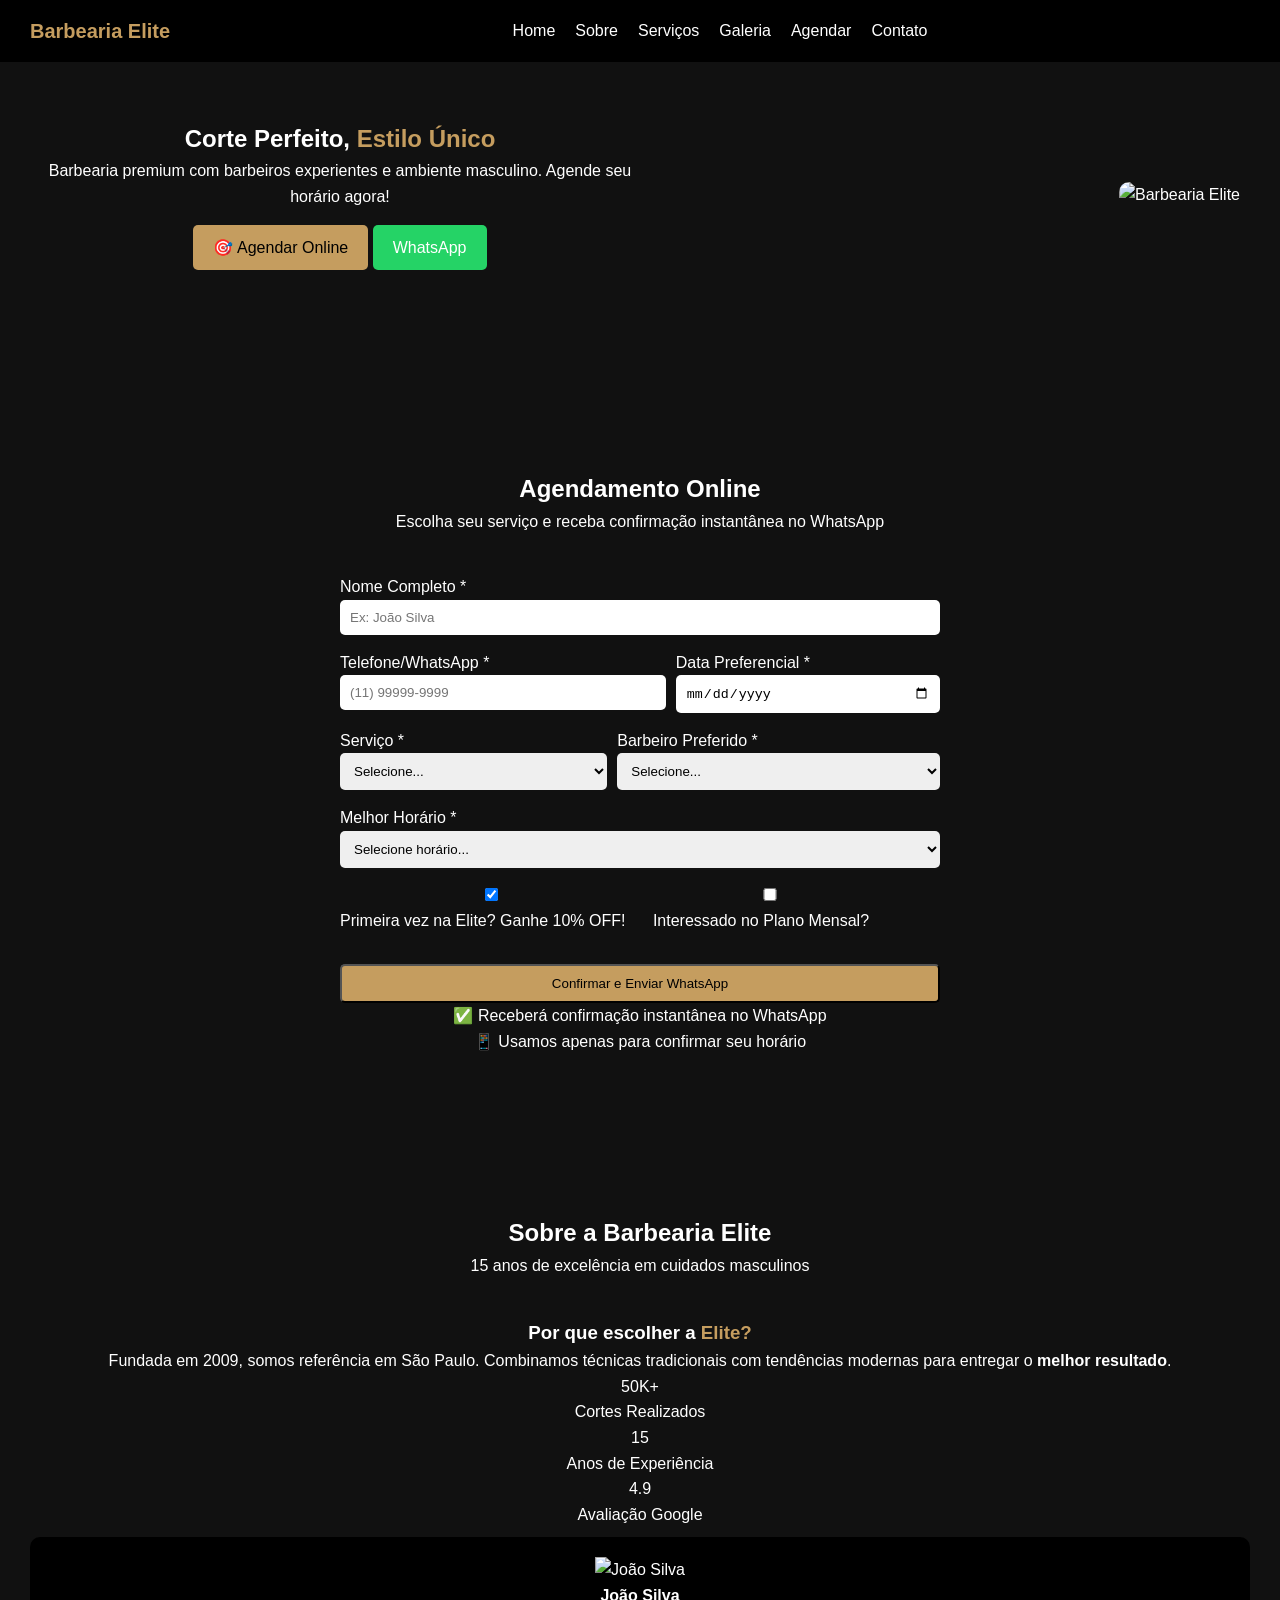
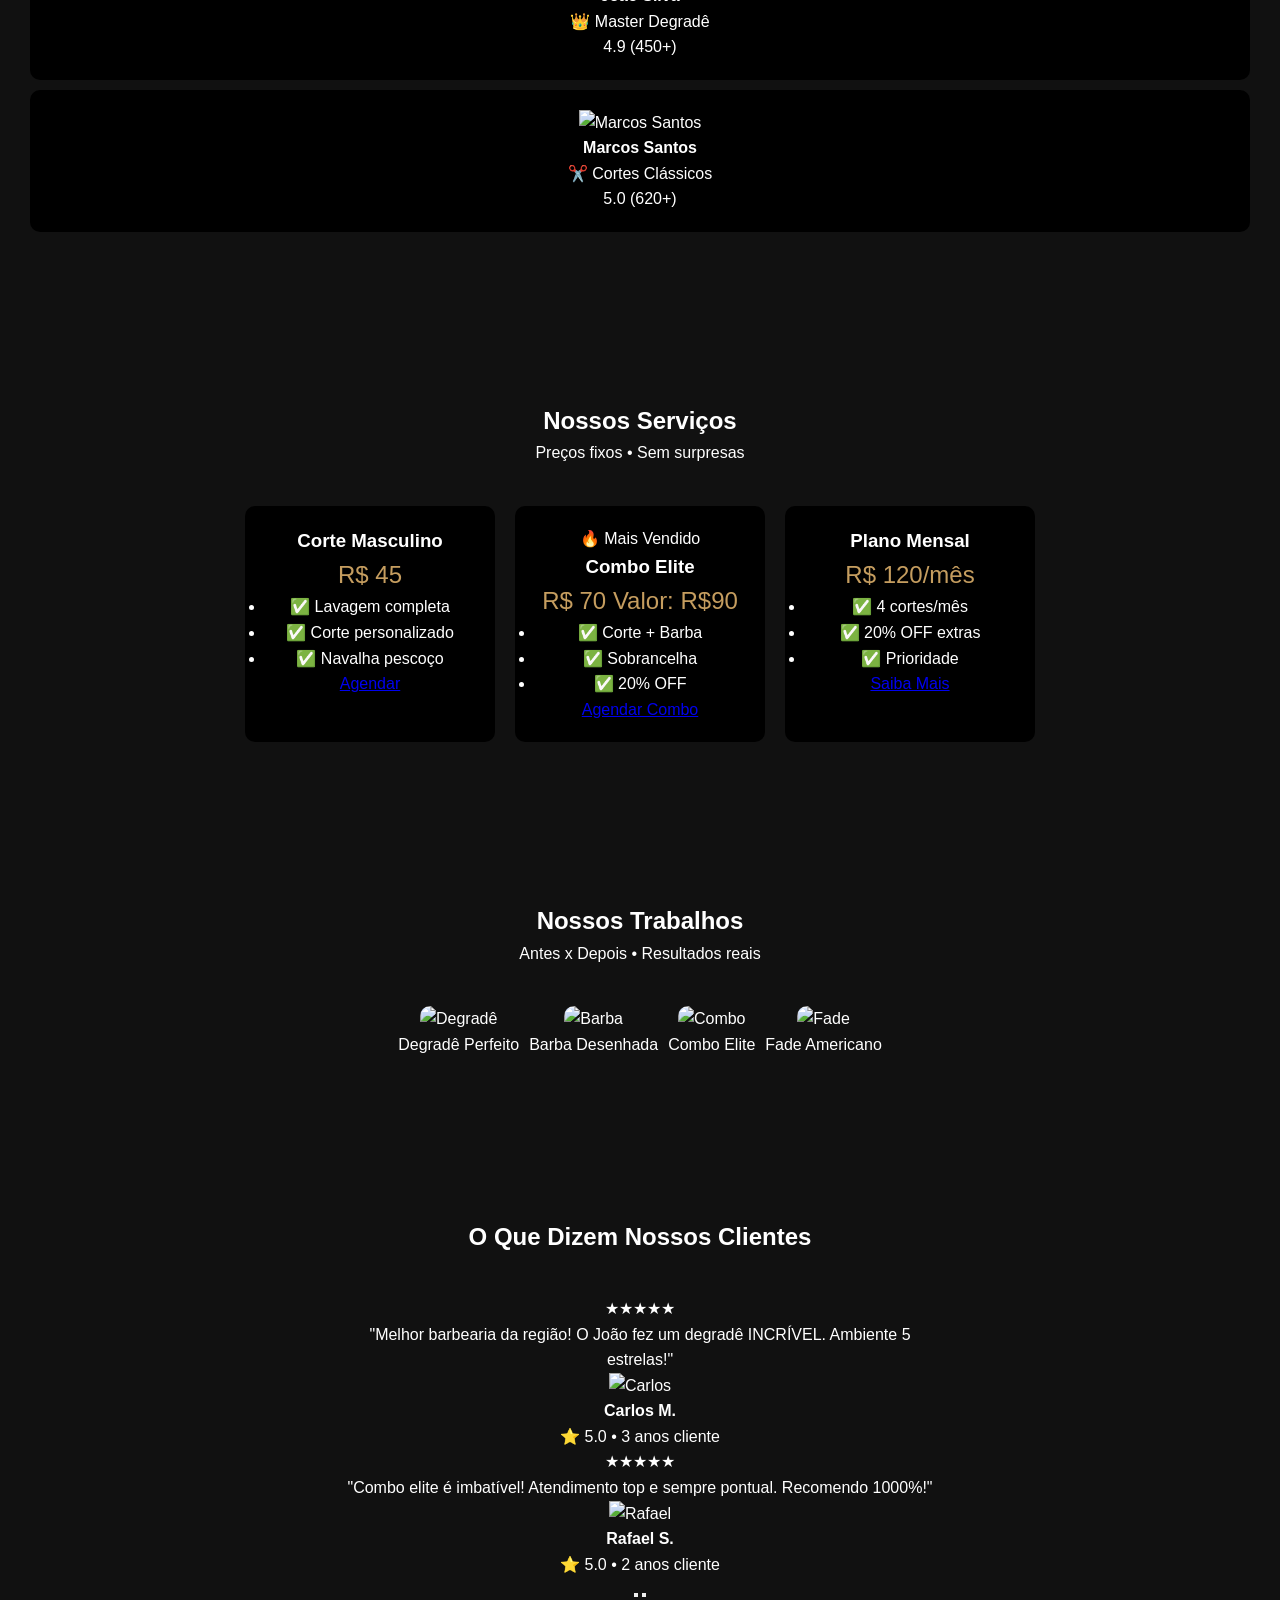
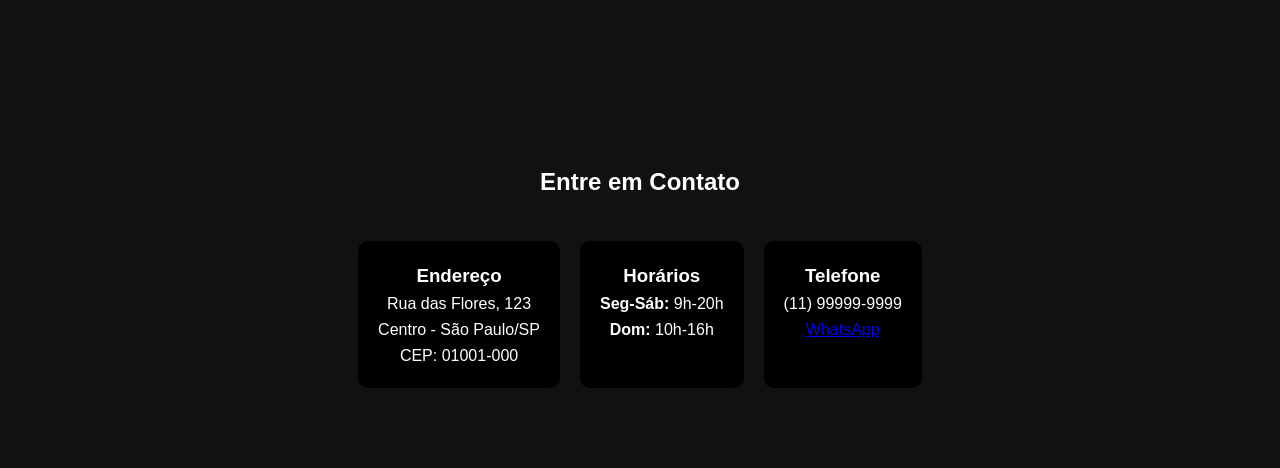
==== commit 49e8ec46: "Update index.html" ====
--- a/index.html
+++ b/index.html
@@ -3,7 +3,7 @@
 <head>
     <meta charset="UTF-8">
     <meta name="viewport" content="width=device-width, initial-scale=1.0">
-    <link rel=”stylesheet” href=”style.css”>
+    <link rel="stylesheet" href="style.css">
     <title>Barbearia Elite - Corte Perfeito, Estilo Único</title>
     <meta name="description" content="Barbearia premium com agendamento online, cortes modernos e barbas impecáveis. Agende agora!">
     
--- a/style.css
+++ b/style.css
@@ -0,0 +1,206 @@
+/* RESET */
+* {
+    margin: 0;
+    padding: 0;
+    box-sizing: border-box;
+}
+
+body {
+    font-family: Arial, sans-serif;
+    background: #111;
+    color: #fff;
+    line-height: 1.6;
+}
+
+/* NAVBAR */
+.header {
+    background: #000;
+    position: fixed;
+    width: 100%;
+    top: 0;
+    z-index: 1000;
+}
+
+.nav-container {
+    display: flex;
+    justify-content: space-between;
+    padding: 15px 30px;
+    align-items: center;
+}
+
+.logo {
+    font-size: 20px;
+    font-weight: bold;
+    color: #c59d5f;
+}
+
+.nav-menu {
+    display: flex;
+    list-style: none;
+}
+
+.nav-menu a {
+    color: #fff;
+    margin-left: 20px;
+    text-decoration: none;
+}
+
+/* HERO */
+.hero {
+    display: flex;
+    align-items: center;
+    justify-content: space-between;
+    padding: 120px 40px;
+}
+
+.hero-content {
+    max-width: 50%;
+}
+
+.highlight {
+    color: #c59d5f;
+}
+
+.hero img {
+    width: 400px;
+    border-radius: 10px;
+}
+
+/* BOTÕES */
+.btn-primary, .btn-secondary {
+    display: inline-block;
+    padding: 10px 20px;
+    margin-top: 15px;
+    text-decoration: none;
+    border-radius: 5px;
+}
+
+.btn-primary {
+    background: #c59d5f;
+    color: #000;
+}
+
+.btn-secondary {
+    background: #25d366;
+    color: #fff;
+}
+
+/* SECTIONS */
+section {
+    padding: 80px 20px;
+    text-align: center;
+}
+
+.section-header {
+    margin-bottom: 40px;
+}
+
+/* FORM */
+.agendamento-form {
+    max-width: 600px;
+    margin: auto;
+}
+
+.form-group {
+    margin-bottom: 15px;
+    text-align: left;
+}
+
+input, select {
+    width: 100%;
+    padding: 10px;
+    border: none;
+    border-radius: 5px;
+}
+
+.form-row {
+    display: flex;
+    gap: 10px;
+}
+
+.full-width {
+    width: 100%;
+}
+
+/* CARDS */
+.servicos-grid {
+    display: flex;
+    gap: 20px;
+    justify-content: center;
+    flex-wrap: wrap;
+}
+
+.servico-card {
+    background: #000;
+    padding: 20px;
+    border-radius: 10px;
+    width: 250px;
+}
+
+.preco {
+    font-size: 24px;
+    color: #c59d5f;
+}
+
+/* GALERIA */
+.galeria-grid {
+    display: flex;
+    gap: 10px;
+    flex-wrap: wrap;
+    justify-content: center;
+}
+
+.galeria-item img {
+    width: 250px;
+    border-radius: 10px;
+}
+
+/* BARBEIROS */
+.barbeiro-card {
+    background: #000;
+    padding: 20px;
+    border-radius: 10px;
+    margin: 10px;
+}
+
+/* DEPOIMENTOS */
+.depoimentos-container {
+    max-width: 600px;
+    margin: auto;
+}
+
+/* CONTATO */
+.contato-grid {
+    display: flex;
+    justify-content: center;
+    gap: 20px;
+}
+
+.contato-card {
+    background: #000;
+    padding: 20px;
+    border-radius: 10px;
+}
+
+/* RESPONSIVO */
+@media (max-width: 768px) {
+    .hero {
+        flex-direction: column;
+    }
+
+    .hero-content {
+        max-width: 100%;
+    }
+
+    .form-row {
+        flex-direction: column;
+    }
+
+    .nav-menu {
+        display: none;
+    }
+
+    .contato-grid {
+        flex-direction: column;
+    }
+}
